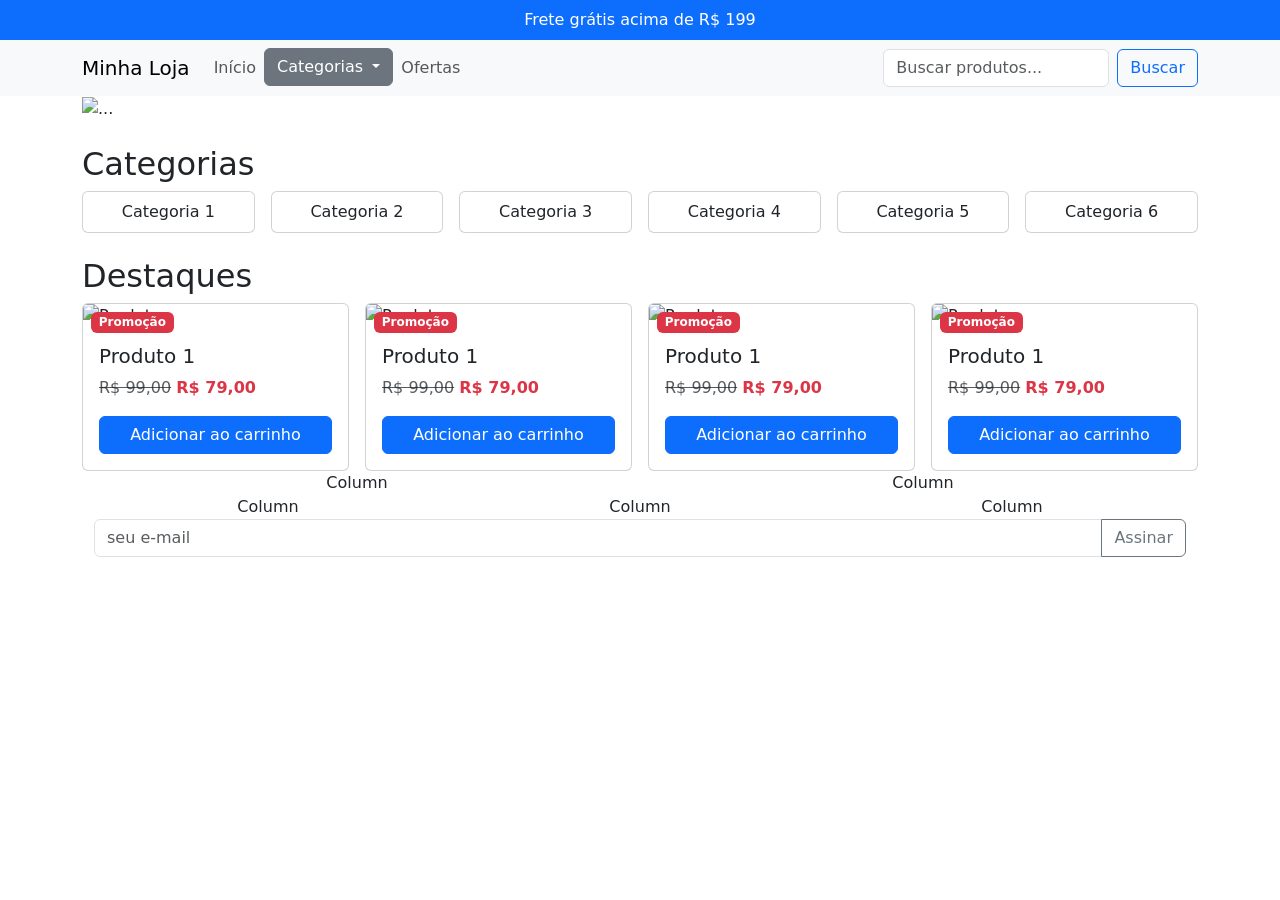
==== loja-virtual/index.html @ 999f6b78 "Add initial HTML structure for loja-virtual" ====
<!DOCTYPE html>
<html lang="pt-BR">
<head>
<meta charset="UTF-8">
<meta name="viewport" content="width=device-width, initial-scale=1.0">
<title>Minha Loja</title>
<link href="https://cdn.jsdelivr.net/npm/bootstrap@5.3.3/dist/css/bootstrap.min.css"
rel="stylesheet">
</head>
<body>
    <div class="bg-primary text-white text-center py-2">
Frete grátis acima de R$ 199
</div>
<nav class="navbar navbar-expand-lg bg-body-tertiary">
<div class="container">
<a class="navbar-brand" href="#">Minha Loja</a>

<button class="navbar-toggler" type="button" data-bs-toggle="collapse" data-bs-
target="#menu">

<span class="navbar-toggler-icon"></span>
</button>
<div class="collapse navbar-collapse" id="menu">
<ul class="navbar-nav me-auto">
<li class="nav-item"><a class="nav-link" href="#">Início</a></li>
<div class="dropdown">
  <button class="btn btn-secondary dropdown-toggle" type="button" data-bs-toggle="dropdown" aria-expanded="false">
    Categorias
  </button>
  <ul class="dropdown-menu">
    <li><a class="dropdown-item" href="#">Action</a></li>
    <li><a class="dropdown-item" href="#">Another action</a></li>
    <li><a class="dropdown-item" href="#">Something else here</a></li>
  </ul>
</div>
<li class="nav-item"><a class="nav-link" href="#">Ofertas</a></li>

</ul>
<form class="d-flex" role="search">
<input class="form-control me-2" type="search" placeholder="Buscar produtos...">
<button class="btn btn-outline-primary">Buscar</button>
</form>
</div>
</div>
</nav>
<div class="container">
<!-- carrossel, categorias, destaques, banners, benefícios vão AQUI dentro -->

 
 <div id="carouselExample" class="carousel slide">
  <div class="carousel-inner">
    <div class="carousel-item active">
      <img src="..." class="https://www.instagram.com/p/DSx8ke2iXkL/" alt="...">
    </div>
    <div class="carousel-item">
      <img src="..." class="d-block w-100" alt="...">
    </div>
    <div class="carousel-item">
      <img src="..." class="d-block w-100" alt="...">
    </div>
  </div>
  <button class="carousel-control-prev" type="button" data-bs-target="#carouselExample" data-bs-slide="prev">
    <span class="carousel-control-prev-icon" aria-hidden="true"></span>
    <span class="visually-hidden">Previous</span>
  </button>
  <button class="carousel-control-next" type="button" data-bs-target="#carouselExample" data-bs-slide="next">
    <span class="carousel-control-next-icon" aria-hidden="true"></span>
    <span class="visually-hidden">Next</span>
  </button>
</div>

 <h2 class="mt-4">Categorias</h2>
<div class="row g-3">
<div class="col-lg-2 col-4">
<div class="card text-center p-2">Categoria 1</div>
</div>
<div class="col-lg-2 col-4">
<div class="card text-center p-2">Categoria 2</div>
</div>
<!-- repita até ter 6 categorias -->
<div class="col-lg-2 col-4">
<div class="card text-center p-2">Categoria 3</div>
</div>
<div class="col-lg-2 col-4">
<div class="card text-center p-2">Categoria 4</div>
</div>
<!-- repita até ter 6 categorias -->
<div class="col-lg-2 col-4">
<div class="card text-center p-2">Categoria 5</div>
</div>
<div class="col-lg-2 col-4">
<div class="card text-center p-2">Categoria 6</div>
</div>
<!-- repita até ter 6 categorias -->
</div>
<h2 class="mt-4">Destaques</h2>
<div class="row g-3">
<div class="col-lg-3 col-md-6">
<div class="card h-100">
<span class="badge text-bg-danger position-absolute m-2">Promoção</span>
<img src="https://placehold.co/400x300" class="card-img-top" alt="Produto">
<div class="card-body">
<h5 class="card-title">Produto 1</h5>
<p class="card-text">
<span class="text-muted text-decoration-line-through">R$ 99,00</span>
<strong class="text-danger">R$ 79,00</strong>
</p>
<button class="btn btn-primary w-100" data-bs-toggle="modal" data-bs-target="#exampleModal">Adicionar ao carrinho</button>
<!-- Modal -->
<div class="modal fade" id="exampleModal" tabindex="-1" aria-labelledby="exampleModalLabel" aria-hidden="true">
  <div class="modal-dialog">
    <div class="modal-content">
      <div class="modal-header">
        <h1 class="modal-title fs-5" id="exampleModalLabel">Modal title</h1>
        <button type="button" class="btn-close" data-bs-dismiss="modal" aria-label="Close"></button>
      </div>
      <div class="modal-body">
        ...
      </div>
      <div class="modal-footer">
        <button type="button" class="btn btn-secondary" data-bs-dismiss="modal">Close</button>
        <button type="button" class="btn btn-primary">Save changes</button>
      </div>
    </div>
  </div>
</div>
</div>
</div>
</div>
<!-- repita a coluna col-lg-3 col-md-6 para ter 4 produtos -->
<div class="col-lg-3 col-md-6">
<div class="card h-100">
<span class="badge text-bg-danger position-absolute m-2">Promoção</span>
<img src="https://placehold.co/400x300" class="card-img-top" alt="Produto">
<div class="card-body">
<h5 class="card-title">Produto 1</h5>
<p class="card-text">
<span class="text-muted text-decoration-line-through">R$ 99,00</span>
<strong class="text-danger">R$ 79,00</strong>
</p>
<button class="btn btn-primary w-100" data-bs-toggle="modal" data-bs-target="#exampleModal">Adicionar ao carrinho</button>

</div><!-- Modal -->
<div class="modal fade" id="exampleModal" tabindex="-1" aria-labelledby="exampleModalLabel" aria-hidden="true">
  <div class="modal-dialog">
    <div class="modal-content">
      <div class="modal-header">
        <h1 class="modal-title fs-5" id="exampleModalLabel">Modal title</h1>
        <button type="button" class="btn-close" data-bs-dismiss="modal" aria-label="Close"></button>
      </div>
      <div class="modal-body">
        ...
      </div>
      <div class="modal-footer">
        <button type="button" class="btn btn-secondary" data-bs-dismiss="modal">Close</button>
        <button type="button" class="btn btn-primary">Save changes</button>
      </div>
    </div>
  </div>
</div>
</div>
</div>
<!-- repita a coluna col-lg-3 col-md-6 para ter 4 produtos -->
<div class="col-lg-3 col-md-6">
<div class="card h-100">
<span class="badge text-bg-danger position-absolute m-2">Promoção</span>
<img src="https://placehold.co/400x300" class="card-img-top" alt="Produto">
<div class="card-body">
<h5 class="card-title">Produto 1</h5>
<p class="card-text">
<span class="text-muted text-decoration-line-through">R$ 99,00</span>
<strong class="text-danger">R$ 79,00</strong>
</p>
<button class="btn btn-primary w-100" data-bs-toggle="modal" data-bs-target="#exampleModal">Adicionar ao carrinho</button>
<!-- Modal -->
<div class="modal fade" id="exampleModal" tabindex="-1" aria-labelledby="exampleModalLabel" aria-hidden="true">
  <div class="modal-dialog">
    <div class="modal-content">
      <div class="modal-header">
        <h1 class="modal-title fs-5" id="exampleModalLabel">Modal title</h1>
        <button type="button" class="btn-close" data-bs-dismiss="modal" aria-label="Close"></button>
      </div>
      <div class="modal-body">
        ...
      </div>
      <div class="modal-footer">
        <button type="button" class="btn btn-secondary" data-bs-dismiss="modal">Close</button>
        <button type="button" class="btn btn-primary">Save changes</button>
      </div>
    </div>
  </div>
</div>
</div>
</div>
</div>
<!-- repita a coluna col-lg-3 col-md-6 para ter 4 produtos -->
<div class="col-lg-3 col-md-6">
<div class="card h-100">
<span class="badge text-bg-danger position-absolute m-2">Promoção</span>
<img src="https://placehold.co/400x300" class="card-img-top" alt="Produto">
<div class="card-body">
<h5 class="card-title">Produto 1</h5>
<p class="card-text">
<span class="text-muted text-decoration-line-through">R$ 99,00</span>
<strong class="text-danger">R$ 79,00</strong>
</p>
<button class="btn btn-primary w-100" data-bs-toggle="modal" data-bs-target="#exampleModal">Adicionar ao carrinho</button>
<!-- Modal -->
<div class="modal fade" id="exampleModal" tabindex="-1" aria-labelledby="exampleModalLabel" aria-hidden="true">
  <div class="modal-dialog">
    <div class="modal-content">
      <div class="modal-header">
        <h1 class="modal-title fs-5" id="exampleModalLabel">Modal title</h1>
        <button type="button" class="btn-close" data-bs-dismiss="modal" aria-label="Close"></button>
      </div>
      <div class="modal-body">
        ...
      </div>
      <div class="modal-footer">
        <button type="button" class="btn btn-secondary" data-bs-dismiss="modal">Close</button>
        <button type="button" class="btn btn-primary">Save changes</button>
      </div>
    </div>
  </div>
</div>
</div>
</div>
<!-- repita a coluna col-lg-3 col-md-6 para ter 4 produtos -->
</div>
<div class="container text-center">
  <div class="row">
    <div class="col-md-6">
      Column
    </div>
    <div class="col-md-6">
      Column
    </div>
  </div>
</div>
</div>
<div class="container text-center">
  <div class="row">
    <div class="col-md-4">
      Column
    </div>
    <div class="col-md-4">
      Column
    </div>
    <div class="col-md-4">
      Column
    </div>
  </div>
  <div class="input-group mb-3">
  <input type="text" class="form-control" placeholder="seu e-mail" aria-label="seu e-mail" aria-describedby="basic-addon2">
  <button type="button" class="btn btn-outline-secondary">Assinar</button>
  
 
</div>

</div>
</div>
<!-- tudo da página vai aqui dentro -->
 <script src="https://cdn.jsdelivr.net/npm/bootstrap@5.3.3/dist/js/bootstrap.bundle.min.js">
</script>
</body>
</html>
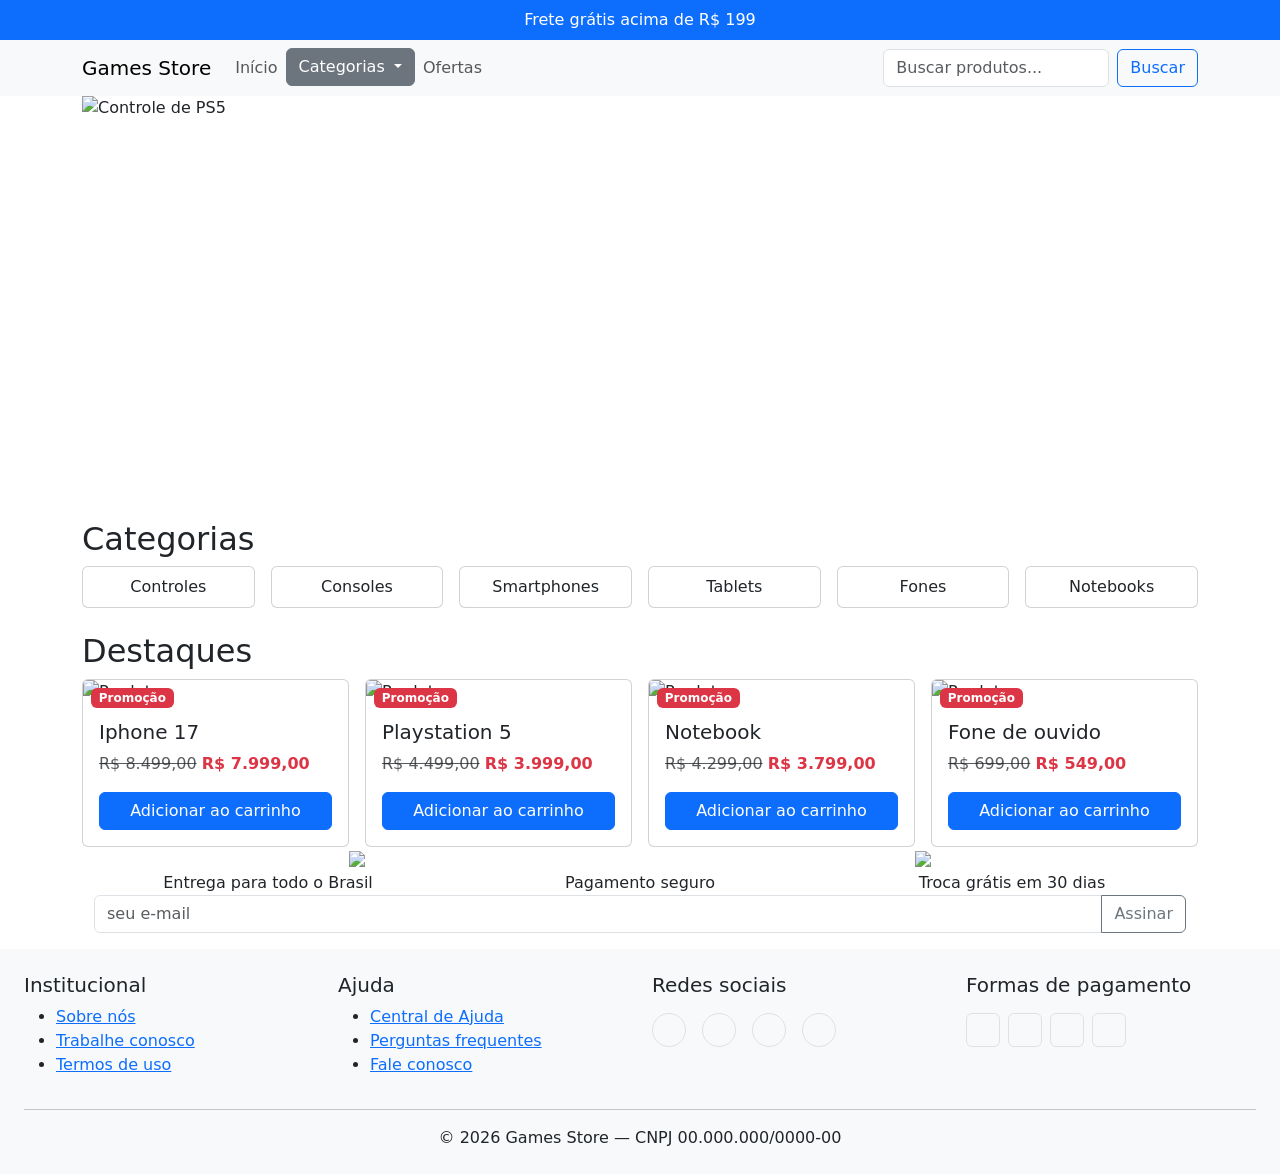
==== commit 8349fd3d: "Refactor index.html for improved structure and content" ====
--- a/loja-virtual/index.html
+++ b/loja-virtual/index.html
@@ -1,266 +1,341 @@
 <!DOCTYPE html>
 <html lang="pt-BR">
+
 <head>
-<meta charset="UTF-8">
-<meta name="viewport" content="width=device-width, initial-scale=1.0">
-<title>Minha Loja</title>
-<link href="https://cdn.jsdelivr.net/npm/bootstrap@5.3.3/dist/css/bootstrap.min.css"
-rel="stylesheet">
+    <meta charset="UTF-8">
+    <meta name="viewport" content="width=device-width, initial-scale=1.0">
+    <title>Minha Loja</title>
+    <link href="https://cdn.jsdelivr.net/npm/bootstrap@5.3.3/dist/css/bootstrap.min.css" rel="stylesheet">
 </head>
+
 <body>
     <div class="bg-primary text-white text-center py-2">
-Frete grátis acima de R$ 199
-</div>
-<nav class="navbar navbar-expand-lg bg-body-tertiary">
-<div class="container">
-<a class="navbar-brand" href="#">Minha Loja</a>
-
-<button class="navbar-toggler" type="button" data-bs-toggle="collapse" data-bs-
-target="#menu">
-
-<span class="navbar-toggler-icon"></span>
-</button>
-<div class="collapse navbar-collapse" id="menu">
-<ul class="navbar-nav me-auto">
-<li class="nav-item"><a class="nav-link" href="#">Início</a></li>
-<div class="dropdown">
-  <button class="btn btn-secondary dropdown-toggle" type="button" data-bs-toggle="dropdown" aria-expanded="false">
-    Categorias
-  </button>
-  <ul class="dropdown-menu">
-    <li><a class="dropdown-item" href="#">Action</a></li>
-    <li><a class="dropdown-item" href="#">Another action</a></li>
-    <li><a class="dropdown-item" href="#">Something else here</a></li>
-  </ul>
-</div>
-<li class="nav-item"><a class="nav-link" href="#">Ofertas</a></li>
-
-</ul>
-<form class="d-flex" role="search">
-<input class="form-control me-2" type="search" placeholder="Buscar produtos...">
-<button class="btn btn-outline-primary">Buscar</button>
-</form>
-</div>
-</div>
-</nav>
-<div class="container">
-<!-- carrossel, categorias, destaques, banners, benefícios vão AQUI dentro -->
-
- 
- <div id="carouselExample" class="carousel slide">
-  <div class="carousel-inner">
-    <div class="carousel-item active">
-      <img src="..." class="https://www.instagram.com/p/DSx8ke2iXkL/" alt="...">
+        Frete grátis acima de R$ 199
     </div>
-    <div class="carousel-item">
-      <img src="..." class="d-block w-100" alt="...">
+    <nav class="navbar navbar-expand-lg bg-body-tertiary">
+        <div class="container">
+            <a class="navbar-brand" href="#">Games Store</a>
+
+            <button class="navbar-toggler" type="button" data-bs-toggle="collapse" data-bs- target="#menu">
+
+                <span class="navbar-toggler-icon"></span>
+            </button>
+            <div class="collapse navbar-collapse" id="menu">
+                <ul class="navbar-nav me-auto">
+                    <li class="nav-item"><a class="nav-link" href="#">Início</a></li>
+                    <div class="dropdown">
+                        <button class="btn btn-secondary dropdown-toggle" type="button" data-bs-toggle="dropdown"
+                            aria-expanded="false">
+                            Categorias
+                        </button>
+                        <ul class="dropdown-menu">
+                            <li><a class="dropdown-item" href="#">Controles</a></li>
+                            <li><a class="dropdown-item" href="#">Consoles</a></li>
+                            <li><a class="dropdown-item" href="#">Smartphones</a></li>
+                            <li><a class="dropdown-item" href="#">Tablets</a></li>
+                            <li><a class="dropdown-item" href="#">Fones</a></li>
+                            <li><a class="dropdown-item" href="#">Notebooks</a></li>
+                        </ul>
+                    </div>
+                    <li class="nav-item"><a class="nav-link" href="#">Ofertas</a></li>
+
+                </ul>
+                <form class="d-flex" role="search">
+                    <input class="form-control me-2" type="search" placeholder="Buscar produtos...">
+                    <button class="btn btn-outline-primary">Buscar</button>
+                </form>
+            </div>
+        </div>
+    </nav>
+    <div class="container">
+        <!-- carrossel, categorias, destaques, banners, benefícios vão AQUI dentro -->
+
+
+        <div id="carouselExample" class="carousel slide">
+            <div class="carousel-inner">
+                <div class="carousel-item active">
+                    <img src="controle_ps5.webp" class="d-block w-100 object-fit-contain" style="height: 400px;" alt="Controle de PS5">
+                </div>
+                <div class="carousel-item">
+                    <img src="nintendo_switch.webp" class="d-block w-100 object-fit-contain" style="height: 400px;" alt="Nintendo Switch">
+                </div>
+                <div class="carousel-item">
+                    <img src="xbox_one_x.webp" class="d-block w-100 object-fit-contain" style="height: 400px;" alt="Xbox One X">
+                </div>
+            </div>
+            <button class="carousel-control-prev" type="button" data-bs-target="#carouselExample" data-bs-slide="prev">
+                <span class="carousel-control-prev-icon" aria-hidden="true"></span>
+                <span class="visually-hidden">Anterior</span>
+            </button>
+            <button class="carousel-control-next" type="button" data-bs-target="#carouselExample" data-bs-slide="next">
+                <span class="carousel-control-next-icon" aria-hidden="true"></span>
+                <span class="visually-hidden">Próximo</span>
+            </button>
+        </div>
+
+        <h2 class="mt-4">Categorias</h2>
+        <div class="row g-3">
+            <div class="col-lg-2 col-4">
+                <div class="card text-center p-2">Controles</div>
+            </div>
+            <div class="col-lg-2 col-4">
+                <div class="card text-center p-2">Consoles</div>
+            </div>
+            <!-- repita até ter 6 categorias -->
+            <div class="col-lg-2 col-4">
+                <div class="card text-center p-2">Smartphones</div>
+            </div>
+            <div class="col-lg-2 col-4">
+                <div class="card text-center p-2">Tablets</div>
+            </div>
+            <!-- repita até ter 6 categorias -->
+            <div class="col-lg-2 col-4">
+                <div class="card text-center p-2">Fones</div>
+            </div>
+            <div class="col-lg-2 col-4">
+                <div class="card text-center p-2">Notebooks</div>
+            </div>
+            <!-- repita até ter 6 categorias -->
+        </div>
+        <h2 class="mt-4">Destaques</h2>
+        <div class="row g-3">
+            <div class="col-lg-3 col-md-6">
+                <div class="card h-100">
+                    <span class="badge text-bg-danger position-absolute m-2">Promoção</span>
+                    <img src="iphone17.jpeg" class="card-img-top" style="height: 208x;" alt="Produto">
+                    <div class="card-body">
+                        <h5 class="card-title">Iphone 17</h5>
+                        <p class="card-text">
+                            <span class="text-muted text-decoration-line-through">R$ 8.499,00</span>
+                            <strong class="text-danger">R$ 7.999,00</strong>
+                        </p>
+                        <button class="btn btn-primary w-100" data-bs-toggle="modal"
+                            data-bs-target="#exampleModal">Adicionar ao carrinho</button>
+                        <!-- Modal -->
+                        <div class="modal fade" id="exampleModal" tabindex="-1" aria-labelledby="exampleModalLabel"
+                            aria-hidden="true">
+                            <div class="modal-dialog">
+                                <div class="modal-content">
+                                    <div class="modal-header">
+                                        <h1 class="modal-title fs-5" id="exampleModalLabel">Modal title</h1>
+                                        <button type="button" class="btn-close" data-bs-dismiss="modal"
+                                            aria-label="Close"></button>
+                                    </div>
+                                    <div class="modal-body">
+                                        ...
+                                    </div>
+                                    <div class="modal-footer">
+                                        <button type="button" class="btn btn-secondary"
+                                            data-bs-dismiss="modal">Close</button>
+                                        <button type="button" class="btn btn-primary">Save changes</button>
+                                    </div>
+                                </div>
+                            </div>
+                        </div>
+                    </div>
+                </div>
+            </div>
+            <!-- repita a coluna col-lg-3 col-md-6 para ter 4 produtos -->
+            <div class="col-lg-3 col-md-6">
+                <div class="card h-100">
+                    <span class="badge text-bg-danger position-absolute m-2">Promoção</span>
+                    <img src="ps5_5.jpeg" class="card-img-top" alt="Produto">
+                    <div class="card-body">
+                        <h5 class="card-title">Playstation 5</h5>
+                        <p class="card-text">
+                            <span class="text-muted text-decoration-line-through">R$ 4.499,00</span>
+                            <strong class="text-danger">R$ 3.999,00</strong>
+                        </p>
+                        <button class="btn btn-primary w-100" data-bs-toggle="modal"
+                            data-bs-target="#exampleModal">Adicionar ao carrinho</button>
+
+                    </div><!-- Modal -->
+                    <div class="modal fade" id="exampleModal" tabindex="-1" aria-labelledby="exampleModalLabel"
+                        aria-hidden="true">
+                        <div class="modal-dialog">
+                            <div class="modal-content">
+                                <div class="modal-header">
+                                    <h1 class="modal-title fs-5" id="exampleModalLabel">Modal title</h1>
+                                    <button type="button" class="btn-close" data-bs-dismiss="modal"
+                                        aria-label="Close"></button>
+                                </div>
+                                <div class="modal-body">
+                                    ...
+                                </div>
+                                <div class="modal-footer">
+                                    <button type="button" class="btn btn-secondary"
+                                        data-bs-dismiss="modal">Close</button>
+                                    <button type="button" class="btn btn-primary">Save changes</button>
+                                </div>
+                            </div>
+                        </div>
+                    </div>
+                </div>
+            </div>
+            <!-- repita a coluna col-lg-3 col-md-6 para ter 4 produtos -->
+            <div class="col-lg-3 col-md-6">
+                <div class="card h-100">
+                    <span class="badge text-bg-danger position-absolute m-2">Promoção</span>
+                    <img src="notebook.jpeg" class="card-img-top" alt="Produto">
+                    <div class="card-body">
+                        <h5 class="card-title">Notebook</h5>
+                        <p class="card-text">
+                            <span class="text-muted text-decoration-line-through">R$ 4.299,00</span>
+                            <strong class="text-danger">R$ 3.799,00</strong>
+                        </p>
+                        <button class="btn btn-primary w-100" data-bs-toggle="modal"
+                            data-bs-target="#exampleModal">Adicionar ao carrinho</button>
+                        <!-- Modal -->
+                        <div class="modal fade" id="exampleModal" tabindex="-1" aria-labelledby="exampleModalLabel"
+                            aria-hidden="true">
+                            <div class="modal-dialog">
+                                <div class="modal-content">
+                                    <div class="modal-header">
+                                        <h1 class="modal-title fs-5" id="exampleModalLabel">Modal title</h1>
+                                        <button type="button" class="btn-close" data-bs-dismiss="modal"
+                                            aria-label="Close"></button>
+                                    </div>
+                                    <div class="modal-body">
+                                        ...
+                                    </div>
+                                    <div class="modal-footer">
+                                        <button type="button" class="btn btn-secondary"
+                                            data-bs-dismiss="modal">Close</button>
+                                        <button type="button" class="btn btn-primary">Save changes</button>
+                                    </div>
+                                </div>
+                            </div>
+                        </div>
+                    </div>
+                </div>
+            </div>
+            <!-- repita a coluna col-lg-3 col-md-6 para ter 4 produtos -->
+            <div class="col-lg-3 col-md-6">
+                <div class="card h-100">
+                    <span class="badge text-bg-danger position-absolute m-2">Promoção</span>
+                    <img src="fone.webp" class="card-img-top" alt="Produto">
+                    <div class="card-body">
+                        <h5 class="card-title">Fone de ouvido</h5>
+                        <p class="card-text">
+                            <span class="text-muted text-decoration-line-through">R$ 699,00</span>
+                            <strong class="text-danger">R$ 549,00</strong>
+                        </p>
+                        <button class="btn btn-primary w-100" data-bs-toggle="modal"
+                            data-bs-target="#exampleModal">Adicionar ao carrinho</button>
+                        <!-- Modal -->
+                        <div class="modal fade" id="exampleModal" tabindex="-1" aria-labelledby="exampleModalLabel"
+                            aria-hidden="true">
+                            <div class="modal-dialog">
+                                <div class="modal-content">
+                                    <div class="modal-header">
+                                        <h1 class="modal-title fs-5" id="exampleModalLabel">Modal title</h1>
+                                        <button type="button" class="btn-close" data-bs-dismiss="modal"
+                                            aria-label="Close"></button>
+                                    </div>
+                                    <div class="modal-body">
+                                        ...
+                                    </div>
+                                    <div class="modal-footer">
+                                        <button type="button" class="btn btn-secondary"
+                                            data-bs-dismiss="modal">Close</button>
+                                        <button type="button" class="btn btn-primary">Save changes</button>
+                                    </div>
+                                </div>
+                            </div>
+                        </div>
+                    </div>
+                </div>
+                <!-- repita a coluna col-lg-3 col-md-6 para ter 4 produtos -->
+            </div>
+            <div class="container text-center">
+                <div class="row">
+                    <div class="col-md-6">
+                        <img src="//coloca foto aqui//" class="card-img-top">
+                    </div>
+                    <div class="col-md-6">
+                        <img src="//coloca foto aqui//" class="card-img-top">
+                    </div>
+                </div>
+            </div>
+        </div>
+        <div class="container text-center">
+            <div class="row">
+                <div class="col-md-4">
+                    Entrega para todo o Brasil
+                </div>
+                <div class="col-md-4">
+                    Pagamento seguro
+                </div>
+                <div class="col-md-4">
+                    Troca grátis em 30 dias
+                </div>
+            </div>
+            <div class="input-group mb-3">
+                <input type="text" class="form-control" placeholder="seu e-mail" aria-label="seu e-mail"
+                    aria-describedby="basic-addon2">
+                <button type="button" class="btn btn-outline-secondary">Assinar</button>
+            </div>
+        </div>
     </div>
-    <div class="carousel-item">
-      <img src="..." class="d-block w-100" alt="...">
+
+    <footer class="bg-light p-4">
+    <div class="row">
+        <div class="col-md-3">
+            <h5>Institucional</h5>
+            <ul>
+                <li>
+                    <a href="#">Sobre nós</a>
+                </li>
+                <li>
+                    <a href="#">Trabalhe conosco</a>
+                </li>
+                <li>
+                    <a href="#">Termos de uso</a>
+                </li>
+            </ul>
+        </div>
+        <div class="col-md-3">
+            <h5>Ajuda</h5>
+            <ul>
+                <li>
+                    <a href="#">Central de Ajuda</a>
+                </li>
+                <li>
+                    <a href="#">Perguntas frequentes</a>
+                </li>
+                <li>
+                    <a href="#">Fale conosco</a>
+                </li>
+            </ul>
+        </div>
+        <div class="col-md-3">
+            <h5>Redes sociais</h5>
+            <div class="d-flex gap-3 mt-3">
+                <span class="border rounded-circle p-3"></span>
+                <span class="border rounded-circle p-3"></span>
+                <span class="border rounded-circle p-3"></span>
+                <span class="border rounded-circle p-3"></span>
+            </div>
+        </div>
+        <div class="col-md-3">
+            <h5>Formas de pagamento</h5>
+            <div class="d-flex gap-2 mt-3">
+                <span class="border rounded p-3"></span>
+                <span class="border rounded p-3"></span>
+                <span class="border rounded p-3"></span>
+                <span class="border rounded p-3"></span>
+            </div>
+        </div>
     </div>
-  </div>
-  <button class="carousel-control-prev" type="button" data-bs-target="#carouselExample" data-bs-slide="prev">
-    <span class="carousel-control-prev-icon" aria-hidden="true"></span>
-    <span class="visually-hidden">Previous</span>
-  </button>
-  <button class="carousel-control-next" type="button" data-bs-target="#carouselExample" data-bs-slide="next">
-    <span class="carousel-control-next-icon" aria-hidden="true"></span>
-    <span class="visually-hidden">Next</span>
-  </button>
-</div>
-
- <h2 class="mt-4">Categorias</h2>
-<div class="row g-3">
-<div class="col-lg-2 col-4">
-<div class="card text-center p-2">Categoria 1</div>
-</div>
-<div class="col-lg-2 col-4">
-<div class="card text-center p-2">Categoria 2</div>
-</div>
-<!-- repita até ter 6 categorias -->
-<div class="col-lg-2 col-4">
-<div class="card text-center p-2">Categoria 3</div>
-</div>
-<div class="col-lg-2 col-4">
-<div class="card text-center p-2">Categoria 4</div>
-</div>
-<!-- repita até ter 6 categorias -->
-<div class="col-lg-2 col-4">
-<div class="card text-center p-2">Categoria 5</div>
-</div>
-<div class="col-lg-2 col-4">
-<div class="card text-center p-2">Categoria 6</div>
-</div>
-<!-- repita até ter 6 categorias -->
-</div>
-<h2 class="mt-4">Destaques</h2>
-<div class="row g-3">
-<div class="col-lg-3 col-md-6">
-<div class="card h-100">
-<span class="badge text-bg-danger position-absolute m-2">Promoção</span>
-<img src="https://placehold.co/400x300" class="card-img-top" alt="Produto">
-<div class="card-body">
-<h5 class="card-title">Produto 1</h5>
-<p class="card-text">
-<span class="text-muted text-decoration-line-through">R$ 99,00</span>
-<strong class="text-danger">R$ 79,00</strong>
-</p>
-<button class="btn btn-primary w-100" data-bs-toggle="modal" data-bs-target="#exampleModal">Adicionar ao carrinho</button>
-<!-- Modal -->
-<div class="modal fade" id="exampleModal" tabindex="-1" aria-labelledby="exampleModalLabel" aria-hidden="true">
-  <div class="modal-dialog">
-    <div class="modal-content">
-      <div class="modal-header">
-        <h1 class="modal-title fs-5" id="exampleModalLabel">Modal title</h1>
-        <button type="button" class="btn-close" data-bs-dismiss="modal" aria-label="Close"></button>
-      </div>
-      <div class="modal-body">
-        ...
-      </div>
-      <div class="modal-footer">
-        <button type="button" class="btn btn-secondary" data-bs-dismiss="modal">Close</button>
-        <button type="button" class="btn btn-primary">Save changes</button>
-      </div>
+    <hr>
+    <div class="text-center">
+        © 2026 Games Store — CNPJ 00.000.000/0000-00
     </div>
-  </div>
-</div>
-</div>
-</div>
-</div>
-<!-- repita a coluna col-lg-3 col-md-6 para ter 4 produtos -->
-<div class="col-lg-3 col-md-6">
-<div class="card h-100">
-<span class="badge text-bg-danger position-absolute m-2">Promoção</span>
-<img src="https://placehold.co/400x300" class="card-img-top" alt="Produto">
-<div class="card-body">
-<h5 class="card-title">Produto 1</h5>
-<p class="card-text">
-<span class="text-muted text-decoration-line-through">R$ 99,00</span>
-<strong class="text-danger">R$ 79,00</strong>
-</p>
-<button class="btn btn-primary w-100" data-bs-toggle="modal" data-bs-target="#exampleModal">Adicionar ao carrinho</button>
-
-</div><!-- Modal -->
-<div class="modal fade" id="exampleModal" tabindex="-1" aria-labelledby="exampleModalLabel" aria-hidden="true">
-  <div class="modal-dialog">
-    <div class="modal-content">
-      <div class="modal-header">
-        <h1 class="modal-title fs-5" id="exampleModalLabel">Modal title</h1>
-        <button type="button" class="btn-close" data-bs-dismiss="modal" aria-label="Close"></button>
-      </div>
-      <div class="modal-body">
-        ...
-      </div>
-      <div class="modal-footer">
-        <button type="button" class="btn btn-secondary" data-bs-dismiss="modal">Close</button>
-        <button type="button" class="btn btn-primary">Save changes</button>
-      </div>
-    </div>
-  </div>
-</div>
-</div>
-</div>
-<!-- repita a coluna col-lg-3 col-md-6 para ter 4 produtos -->
-<div class="col-lg-3 col-md-6">
-<div class="card h-100">
-<span class="badge text-bg-danger position-absolute m-2">Promoção</span>
-<img src="https://placehold.co/400x300" class="card-img-top" alt="Produto">
-<div class="card-body">
-<h5 class="card-title">Produto 1</h5>
-<p class="card-text">
-<span class="text-muted text-decoration-line-through">R$ 99,00</span>
-<strong class="text-danger">R$ 79,00</strong>
-</p>
-<button class="btn btn-primary w-100" data-bs-toggle="modal" data-bs-target="#exampleModal">Adicionar ao carrinho</button>
-<!-- Modal -->
-<div class="modal fade" id="exampleModal" tabindex="-1" aria-labelledby="exampleModalLabel" aria-hidden="true">
-  <div class="modal-dialog">
-    <div class="modal-content">
-      <div class="modal-header">
-        <h1 class="modal-title fs-5" id="exampleModalLabel">Modal title</h1>
-        <button type="button" class="btn-close" data-bs-dismiss="modal" aria-label="Close"></button>
-      </div>
-      <div class="modal-body">
-        ...
-      </div>
-      <div class="modal-footer">
-        <button type="button" class="btn btn-secondary" data-bs-dismiss="modal">Close</button>
-        <button type="button" class="btn btn-primary">Save changes</button>
-      </div>
-    </div>
-  </div>
-</div>
-</div>
-</div>
-</div>
-<!-- repita a coluna col-lg-3 col-md-6 para ter 4 produtos -->
-<div class="col-lg-3 col-md-6">
-<div class="card h-100">
-<span class="badge text-bg-danger position-absolute m-2">Promoção</span>
-<img src="https://placehold.co/400x300" class="card-img-top" alt="Produto">
-<div class="card-body">
-<h5 class="card-title">Produto 1</h5>
-<p class="card-text">
-<span class="text-muted text-decoration-line-through">R$ 99,00</span>
-<strong class="text-danger">R$ 79,00</strong>
-</p>
-<button class="btn btn-primary w-100" data-bs-toggle="modal" data-bs-target="#exampleModal">Adicionar ao carrinho</button>
-<!-- Modal -->
-<div class="modal fade" id="exampleModal" tabindex="-1" aria-labelledby="exampleModalLabel" aria-hidden="true">
-  <div class="modal-dialog">
-    <div class="modal-content">
-      <div class="modal-header">
-        <h1 class="modal-title fs-5" id="exampleModalLabel">Modal title</h1>
-        <button type="button" class="btn-close" data-bs-dismiss="modal" aria-label="Close"></button>
-      </div>
-      <div class="modal-body">
-        ...
-      </div>
-      <div class="modal-footer">
-        <button type="button" class="btn btn-secondary" data-bs-dismiss="modal">Close</button>
-        <button type="button" class="btn btn-primary">Save changes</button>
-      </div>
-    </div>
-  </div>
-</div>
-</div>
-</div>
-<!-- repita a coluna col-lg-3 col-md-6 para ter 4 produtos -->
-</div>
-<div class="container text-center">
-  <div class="row">
-    <div class="col-md-6">
-      Column
-    </div>
-    <div class="col-md-6">
-      Column
-    </div>
-  </div>
-</div>
-</div>
-<div class="container text-center">
-  <div class="row">
-    <div class="col-md-4">
-      Column
-    </div>
-    <div class="col-md-4">
-      Column
-    </div>
-    <div class="col-md-4">
-      Column
-    </div>
-  </div>
-  <div class="input-group mb-3">
-  <input type="text" class="form-control" placeholder="seu e-mail" aria-label="seu e-mail" aria-describedby="basic-addon2">
-  <button type="button" class="btn btn-outline-secondary">Assinar</button>
-  
- 
-</div>
-
-</div>
-</div>
-<!-- tudo da página vai aqui dentro -->
- <script src="https://cdn.jsdelivr.net/npm/bootstrap@5.3.3/dist/js/bootstrap.bundle.min.js">
-</script>
+</footer>
+
+    <!-- tudo da página vai aqui dentro -->
+    <script src="https://cdn.jsdelivr.net/npm/bootstrap@5.3.3/dist/js/bootstrap.bundle.min.js">
+    </script>
 </body>
+
 </html>
